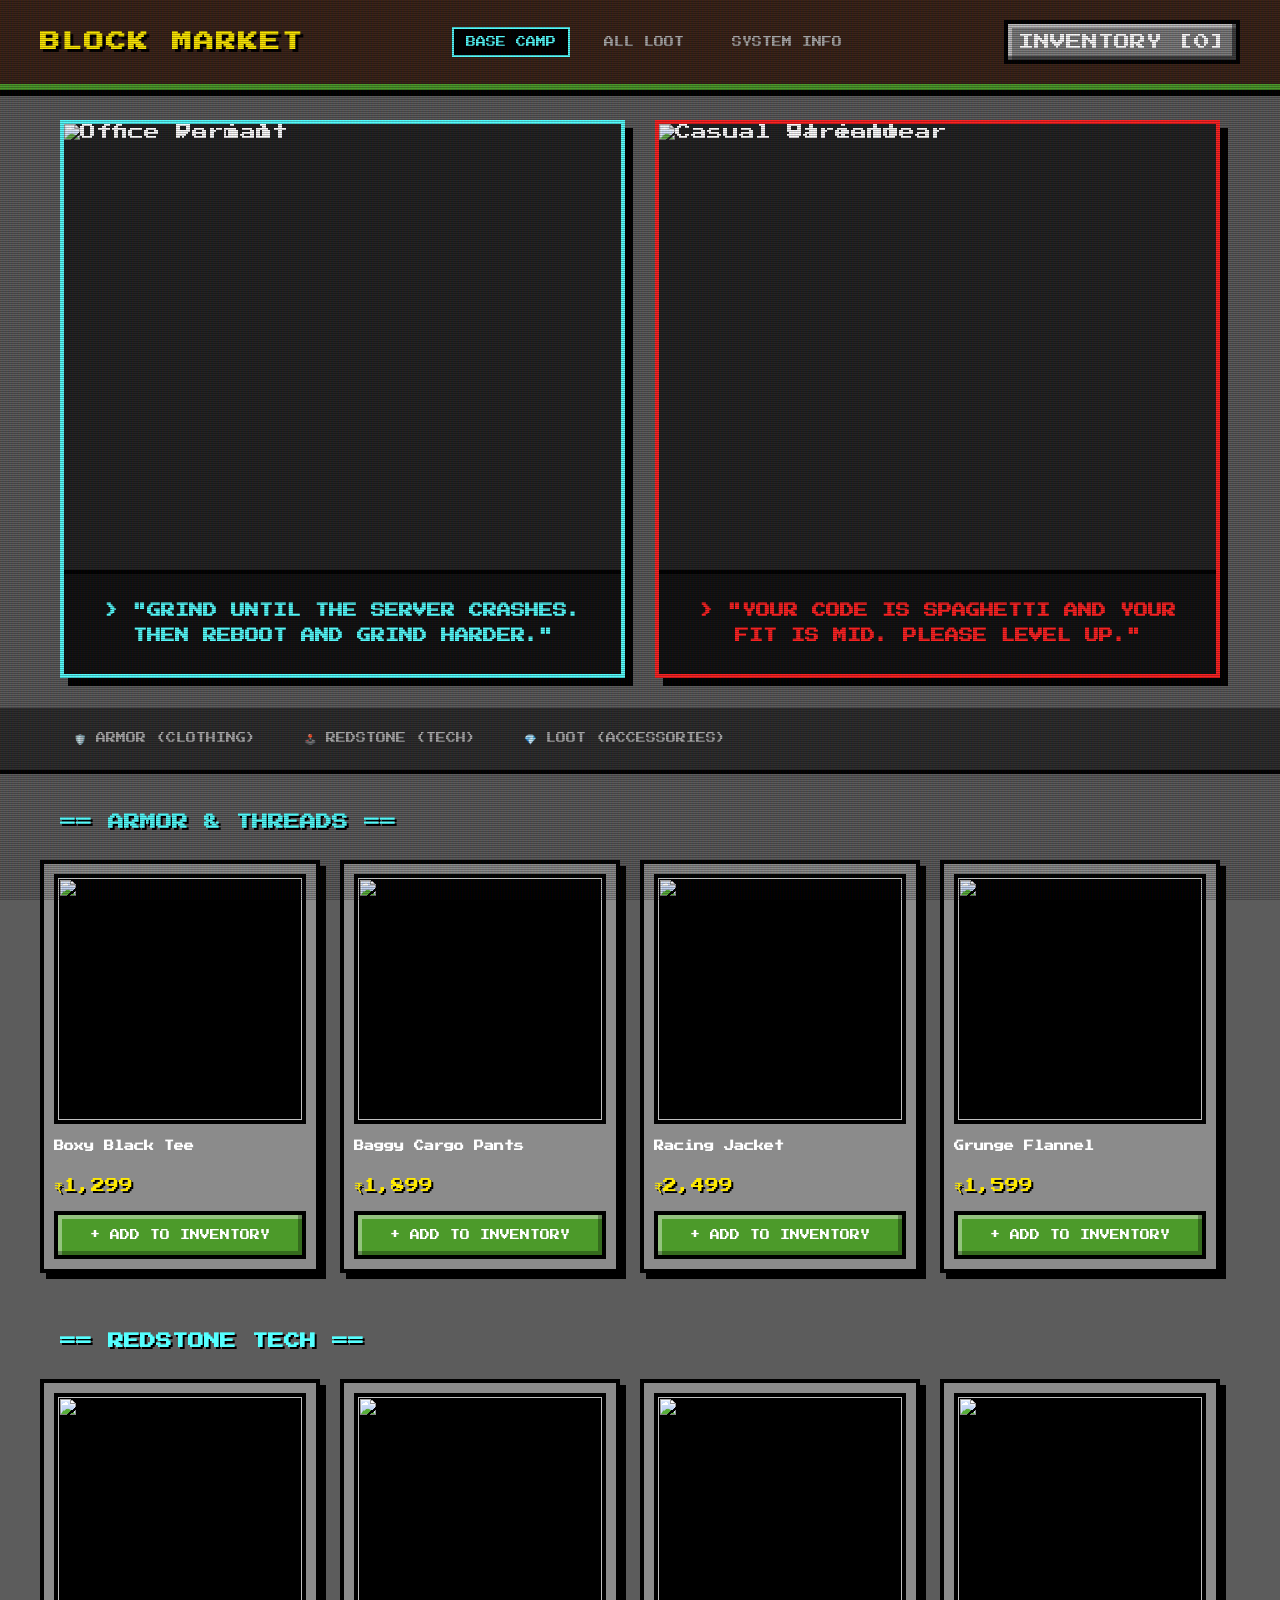
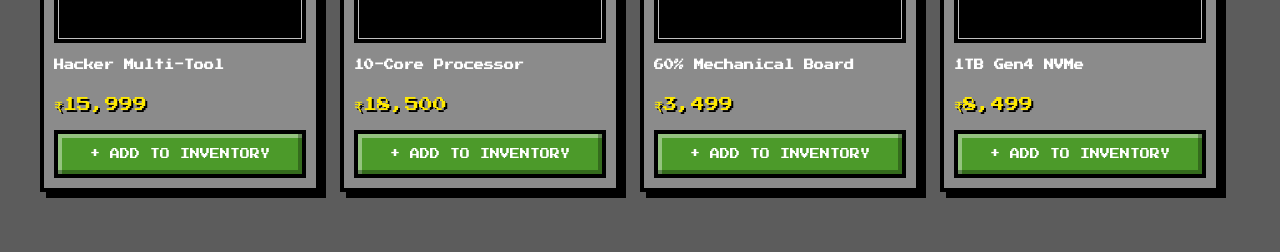
==== index.html @ bf69b3f7 "Add files via upload" ====
<!DOCTYPE html>
<html lang="en">
<head>
    <meta charset="UTF-8">
    <meta name="viewport" content="width=device-width, initial-scale=1.0">
    <title>BLOCK MARKET | Retro E-Commerce</title>
    <link rel="stylesheet" href="style.css">
    <link rel="stylesheet" href="https://cdn.snipcart.com/themes/v3.3.0/default/snipcart.css" />
    
    
</head>
<body>

<!-- 1. BLOCKY NAVBAR -->
    <header class="navbar">
        <div class="nav-container">
            <div class="logo"><h2>BLOCK MARKET</h2></div>
            
            <!-- THESE ARE THE LINKS I FORGOT TO GIVE YOU! -->
            <nav class="category-links" style="padding: 0;">
                <a href="index.html" style="color: #55FFFF; border-color: #55FFFF; background: #000;">BASE CAMP</a>
                <a href="shop.html">ALL LOOT</a>
                <a href="about.html">SYSTEM INFO</a>
            </nav>

            <div class="cart-icon-container snipcart-checkout">
                <span class="cart-text">INVENTORY [<span id="cart-count" class="snipcart-items-count">0</span>]</span>
            </div>
        </div>
    </header>
    <section class="hero-banners">
        
        <div class="banner-card dedication-card">
            <div class="banner-img-wrapper">
                <img src="https://images.unsplash.com/photo-1507003211169-0a1dd7228f2d?w=800" class="secondary-img" alt="Office Variant">
                <img src="https://images.unsplash.com/photo-1617127365659-c47fa864d8bc?w=800" class="primary-img" alt="Office Formal">
            </div>
            <div class="banner-quote">
                > "GRIND UNTIL THE SERVER CRASHES. THEN REBOOT AND GRIND HARDER."
            </div>
        </div>

        <div class="banner-card roast-card">
            <div class="banner-img-wrapper">
                <img src="https://images.unsplash.com/photo-1529139574466-a303027c028b?w=800" class="secondary-img" alt="Casual Variant">
                <img src="https://images.unsplash.com/photo-1523398002811-999aa8d9512e?w=800" class="primary-img" alt="Casual Streetwear">
            </div>
            <div class="banner-quote">
                > "YOUR CODE IS SPAGHETTI AND YOUR FIT IS MID. PLEASE LEVEL UP."
            </div>
        </div>

    </section>

    <div class="category-bar">
        <div class="category-links">
            <a href="#armor">🛡️ ARMOR (CLOTHING)</a>
            <a href="#redstone">🕹️ REDSTONE (TECH)</a>
            <a href="#loot">💎 LOOT (ACCESSORIES)</a>
        </div>
    </div>

    <h2 class="section-title" id="armor">== ARMOR & THREADS ==</h2>
    <div class="slider-container">
        
        <div class="product-card">
            <div class="img-wrapper">
                <img src="https://images.unsplash.com/photo-1521572267360-ee0c2909d518?w=500" class="secondary-img">
                <img src="https://images.unsplash.com/photo-1583743814966-8936f5b7be1a?w=500" class="primary-img">
            </div>
            <h3 class="product-name">Boxy Black Tee</h3>
            <span class="current-price">₹1,299</span>
            <button class="add-to-cart-btn snipcart-add-item" data-item-id="m-001" data-item-price="1299.00" data-item-name="Boxy Black Tee" data-item-url="index.html" data-item-image="https://images.unsplash.com/photo-1583743814966-8936f5b7be1a?w=500">+ ADD TO INVENTORY</button>
        </div>

        <div class="product-card">
            <div class="img-wrapper">
                <img src="https://images.unsplash.com/photo-1542272604-787c3835535d?w=500" class="secondary-img">
                <img src="https://images.unsplash.com/photo-1624378439575-d8705ad7ae80?w=500" class="primary-img">
            </div>
            <h3 class="product-name">Baggy Cargo Pants</h3>
            <span class="current-price">₹1,899</span>
            <button class="add-to-cart-btn snipcart-add-item" data-item-id="m-002" data-item-price="1899.00" data-item-name="Baggy Cargo Pants" data-item-url="index.html" data-item-image="https://images.unsplash.com/photo-1624378439575-d8705ad7ae80?w=500">+ ADD TO INVENTORY</button>
        </div>

        <div class="product-card">
            <div class="img-wrapper">
                <img src="https://images.unsplash.com/photo-1551028719-00167b16eac5?w=500" class="secondary-img">
                <img src="https://images.unsplash.com/photo-1559551409-dadc959f76b8?w=500" class="primary-img">
            </div>
            <h3 class="product-name">Racing Jacket</h3>
            <span class="current-price">₹2,499</span>
            <button class="add-to-cart-btn snipcart-add-item" data-item-id="m-003" data-item-price="2499.00" data-item-name="Racing Jacket" data-item-url="index.html" data-item-image="https://images.unsplash.com/photo-1559551409-dadc959f76b8?w=500">+ ADD TO INVENTORY</button>
        </div>

        <div class="product-card">
            <div class="img-wrapper">
                <img src="https://images.unsplash.com/photo-1598033129183-c4f50c736f10?w=500" class="secondary-img">
                <img src="https://images.unsplash.com/photo-1516257984-b1b4d707412e?w=500" class="primary-img">
            </div>
            <h3 class="product-name">Grunge Flannel</h3>
            <span class="current-price">₹1,599</span>
            <button class="add-to-cart-btn snipcart-add-item" data-item-id="m-004" data-item-price="1599.00" data-item-name="Grunge Flannel" data-item-url="index.html" data-item-image="https://images.unsplash.com/photo-1516257984-b1b4d707412e?w=500">+ ADD TO INVENTORY</button>
        </div>
    </div> <h2 class="section-title" id="redstone">== REDSTONE TECH ==</h2>
    <div class="slider-container">
        
        <div class="product-card">
            <div class="img-wrapper">
                <img src="https://images.unsplash.com/photo-1601597111158-2fceff292cdc?w=500" class="secondary-img">
                <img src="https://images.unsplash.com/photo-1550009158-9ebf69173e03?w=500" class="primary-img">
            </div>
            <h3 class="product-name">Hacker Multi-Tool</h3>
            <span class="current-price">₹15,999</span>
            <button class="add-to-cart-btn snipcart-add-item" data-item-id="m-005" data-item-price="15999.00" data-item-name="Hacker Multi-Tool" data-item-url="index.html" data-item-image="https://images.unsplash.com/photo-1550009158-9ebf69173e03?w=500">+ ADD TO INVENTORY</button>
        </div>

        <div class="product-card">
            <div class="img-wrapper">
                <img src="https://images.unsplash.com/photo-1591405351990-4726e331f141?w=500" class="secondary-img">
                <img src="https://images.unsplash.com/photo-1555680202-c86f0e12f086?w=500" class="primary-img">
            </div>
            <h3 class="product-name">10-Core Processor</h3>
            <span class="current-price">₹18,500</span>
            <button class="add-to-cart-btn snipcart-add-item" data-item-id="m-006" data-item-price="18500.00" data-item-name="10-Core Processor" data-item-url="index.html" data-item-image="https://images.unsplash.com/photo-1555680202-c86f0e12f086?w=500">+ ADD TO INVENTORY</button>
        </div>

        <div class="product-card">
            <div class="img-wrapper">
                <img src="https://images.unsplash.com/photo-1618384887929-16ec33fab9ef?w=500" class="secondary-img">
                <img src="https://images.unsplash.com/photo-1595225476474-87563907a212?w=500" class="primary-img">
            </div>
            <h3 class="product-name">60% Mechanical Board</h3>
            <span class="current-price">₹3,499</span>
            <button class="add-to-cart-btn snipcart-add-item" data-item-id="m-007" data-item-price="3499.00" data-item-name="60% Mechanical Board" data-item-url="index.html" data-item-image="https://images.unsplash.com/photo-1595225476474-87563907a212?w=500">+ ADD TO INVENTORY</button>
        </div>

        <div class="product-card">
            <div class="img-wrapper">
                <img src="https://images.unsplash.com/photo-1562976540-1502c2145186?w=500" class="secondary-img">
                <img src="https://images.unsplash.com/photo-1531492746076-161ca9bcad58?w=500" class="primary-img">
            </div>
            <h3 class="product-name">1TB Gen4 NVMe</h3>
            <span class="current-price">₹8,499</span>
            <button class="add-to-cart-btn snipcart-add-item" data-item-id="m-008" data-item-price="8499.00" data-item-name="1TB Gen4 NVMe" data-item-url="index.html" data-item-image="https://images.unsplash.com/photo-1531492746076-161ca9bcad58?w=500">+ ADD TO INVENTORY</button>
        </div>
    </div> <script async src="https://cdn.snipcart.com/themes/v3.3.0/default/snipcart.js"></script>
    <div id="snipcart" data-api-key="YTQ1NDkwMzItZmE2Yy00NmVlLWI4M2ItMmEyOTYyNTI0NjYzNjM5MTYxMDgwOTM5ODA0NjU5" hidden></div>

</body>
</html>
---- style.css ----
/* =========================================
   BLOCK MARKET : MASTER STYLESHEET
   UI: 8-Bit Retro / Hacker Terminal
========================================= */

/* IMPORT GOOGLE PIXEL FONT */
@import url('https://fonts.googleapis.com/css2?family=Press+Start+2P&display=swap');

* {
    margin: 0;
    padding: 0;
    box-sizing: border-box;
    font-family: 'Press Start 2P', cursive;
    /* NEW: Custom Retro Crosshair Cursor */
    cursor: crosshair; 
}

body {
    background-color: #5C5C5C; /* Stone Gray */
    color: #FFFFFF;
    position: relative;
    overflow-x: hidden;
}

/* =========================================
   NEW FEATURE: CRT SCANLINE OVERLAY
========================================= */
body::after {
    content: " ";
    display: block;
    position: fixed;
    top: 0;
    left: 0;
    bottom: 0;
    right: 0;
    background: linear-gradient(rgba(18, 16, 16, 0) 50%, rgba(0, 0, 0, 0.25) 50%), linear-gradient(90deg, rgba(255, 0, 0, 0.06), rgba(0, 255, 0, 0.02), rgba(0, 0, 255, 0.06));
    z-index: 999;
    background-size: 100% 2px, 3px 100%;
    pointer-events: none; /* Ensures you can still click buttons through the effect */
}

/* =========================================
   NAVBAR & HEADER
========================================= */
.navbar {
    background-color: #3A2318; /* Dirt Brown */
    border-bottom: 6px solid #4C9A2A; /* Grass Green */
    padding: 20px;
    position: sticky;
    top: 0;
    z-index: 100;
    box-shadow: 0px 6px 0px #000000;
}

.nav-container {
    max-width: 1200px;
    margin: 0 auto;
    display: flex;
    justify-content: space-between;
    align-items: center;
}

.logo h2 {
    font-size: 20px;
    color: #FFEA00;
    text-shadow: 3px 3px 0px #000000;
    letter-spacing: 2px;
}

.cart-icon-container {
    background-color: #7D7D7D;
    border: 4px solid #000;
    padding: 10px;
    box-shadow: inset -4px -4px 0px rgba(0,0,0,0.5), inset 4px 4px 0px rgba(255,255,255,0.5);
    transition: transform 0.1s;
}

.cart-icon-container:active {
    transform: translateY(4px);
    box-shadow: inset 4px 4px 0px rgba(0,0,0,0.5);
}

/* =========================================
   CATEGORY LINKS BAR (SHEIN STYLE)
========================================= */
.category-bar {
    background-color: #2D2D2D;
    padding: 15px 0;
    overflow-x: auto;
    white-space: nowrap;
    border-bottom: 4px solid #000;
}

.category-links {
    max-width: 1200px;
    margin: 0 auto;
    display: flex;
    gap: 20px;
    padding: 0 20px;
}

.category-links a {
    color: #AAAAAA;
    text-decoration: none;
    font-size: 10px;
    padding: 8px 12px;
    border: 2px solid transparent;
    transition: all 0.2s;
}

.category-links a:hover {
    color: #55FFFF;
    border: 2px dashed #55FFFF;
    background-color: #000;
}

/* =========================================
   HORIZONTAL SLIDER CONFIGURATION
========================================= */
.section-title {
    max-width: 1200px;
    margin: 40px auto 20px auto;
    padding: 0 20px;
    font-size: 16px;
    color: #55FFFF; /* Diamond Blue */
    text-shadow: 2px 2px 0px #000;
    animation: blink 2s infinite; /* Retro blinking text */
}

@keyframes blink {
    0%, 100% { opacity: 1; }
    50% { opacity: 0.8; }
}

.slider-container {
    max-width: 1200px;
    margin: 0 auto 40px auto;
    padding: 10px 20px;
    display: flex;
    overflow-x: auto;
    scroll-snap-type: x mandatory;
    gap: 20px;
    padding-bottom: 20px;
}

.slider-container::-webkit-scrollbar {
    height: 12px;
}
.slider-container::-webkit-scrollbar-track {
    background: #222;
    border: 2px solid #000;
}
.slider-container::-webkit-scrollbar-thumb {
    background: #FFEA00;
    border: 2px solid #000;
}

/* =========================================
   8-BIT PRODUCT CARDS
========================================= */
.product-card {
    min-width: 280px;
    background-color: #8B8B8B;
    border: 4px solid #000;
    padding: 10px;
    scroll-snap-align: start;
    position: relative;
    box-shadow: 6px 6px 0px #000;
    transition: transform 0.2s;
}

.product-card:hover {
    transform: translateY(-5px);
}

.img-wrapper {
    position: relative;
    width: 100%;
    height: 250px;
    border: 4px solid #000;
    background-color: #000;
    overflow: hidden;
    margin-bottom: 15px;
}

.img-wrapper img {
    position: absolute;
    top: 0;
    left: 0;
    width: 100%;
    height: 100%;
    object-fit: cover;
    transition: opacity 0.3s ease;
    /* Optional: Pixelate images slightly for more retro feel */
    image-rendering: pixelated; 
}

.product-card:hover .primary-img {
    opacity: 0; 
}

.product-name {
    font-size: 10px;
    line-height: 1.5;
    height: 30px;
    overflow: hidden;
    margin-bottom: 10px;
    color: #FFF;
}

.current-price {
    font-size: 14px;
    color: #FFEA00;
    display: block;
    margin-bottom: 15px;
    text-shadow: 2px 2px 0px #000;
}

/* =========================================
   NEW FEATURE: GLITCH HOVER BUTTON
========================================= */
.add-to-cart-btn {
    width: 100%;
    background-color: #4C9A2A;
    color: white;
    border: 4px solid #000;
    padding: 15px 10px;
    font-size: 10px;
    box-shadow: inset -4px -4px 0px rgba(0,0,0,0.3), inset 4px 4px 0px rgba(255,255,255,0.4);
    position: relative;
}

.add-to-cart-btn:hover {
    background-color: #55FFFF;
    color: #000;
    animation: glitch 0.2s linear infinite;
}

.add-to-cart-btn:active {
    box-shadow: inset 4px 4px 0px rgba(0,0,0,0.5);
    background-color: #FF2222;
    color: #FFF;
}

@keyframes glitch {
    0% { transform: translate(0) }
    20% { transform: translate(-2px, 2px) }
    40% { transform: translate(-2px, -2px) }
    60% { transform: translate(2px, 2px) }
    80% { transform: translate(2px, -2px) }
    100% { transform: translate(0) }
}
/* =========================================
   HERO BANNERS (OFFICE VS CASUAL)
========================================= */
.hero-banners {
    max-width: 1200px;
    margin: 30px auto;
    display: grid;
    grid-template-columns: 1fr 1fr; /* Two columns side by side */
    gap: 30px;
    padding: 0 20px;
}

.banner-card {
    background-color: #000;
    border: 4px solid #fff;
    box-shadow: 8px 8px 0px #000;
    position: relative;
    overflow: hidden;
    display: flex;
    flex-direction: column;
    transition: transform 0.2s;
}

.banner-card:hover {
    transform: translate(-4px, -4px);
    box-shadow: 12px 12px 0px #000;
}

/* Dedication Theme (Cyan) */
.dedication-card { border-color: #55FFFF; }
.dedication-card .banner-quote { color: #55FFFF; }

/* Roast Theme (Red) */
.roast-card { border-color: #FF2222; }
.roast-card .banner-quote { color: #FF2222; }

/* Image Setup */
.banner-img-wrapper {
    position: relative;
    width: 100%;
    height: 450px; /* Tall, premium look */
    background-color: #222;
    border-bottom: 4px solid #000;
}

.banner-img-wrapper img {
    position: absolute;
    top: 0;
    left: 0;
    width: 100%;
    height: 100%;
    object-fit: cover;
    transition: opacity 0.3s ease;
    filter: grayscale(30%) contrast(120%); /* Adds a gritty, retro texture to the photos */
}

/* The Hover Trick */
.banner-card:hover .primary-img {
    opacity: 0;
}

/* The Text Box */
.banner-quote {
    padding: 25px;
    font-size: 14px;
    line-height: 1.8;
    text-align: center;
    background-color: #111;
    font-weight: bold;
}

/* Mobile Responsiveness (Stacks them on top of each other on phones) */
@media (max-width: 768px) {
    .hero-banners {
        grid-template-columns: 1fr;
    }
    .banner-img-wrapper {
        height: 350px;
    }
}
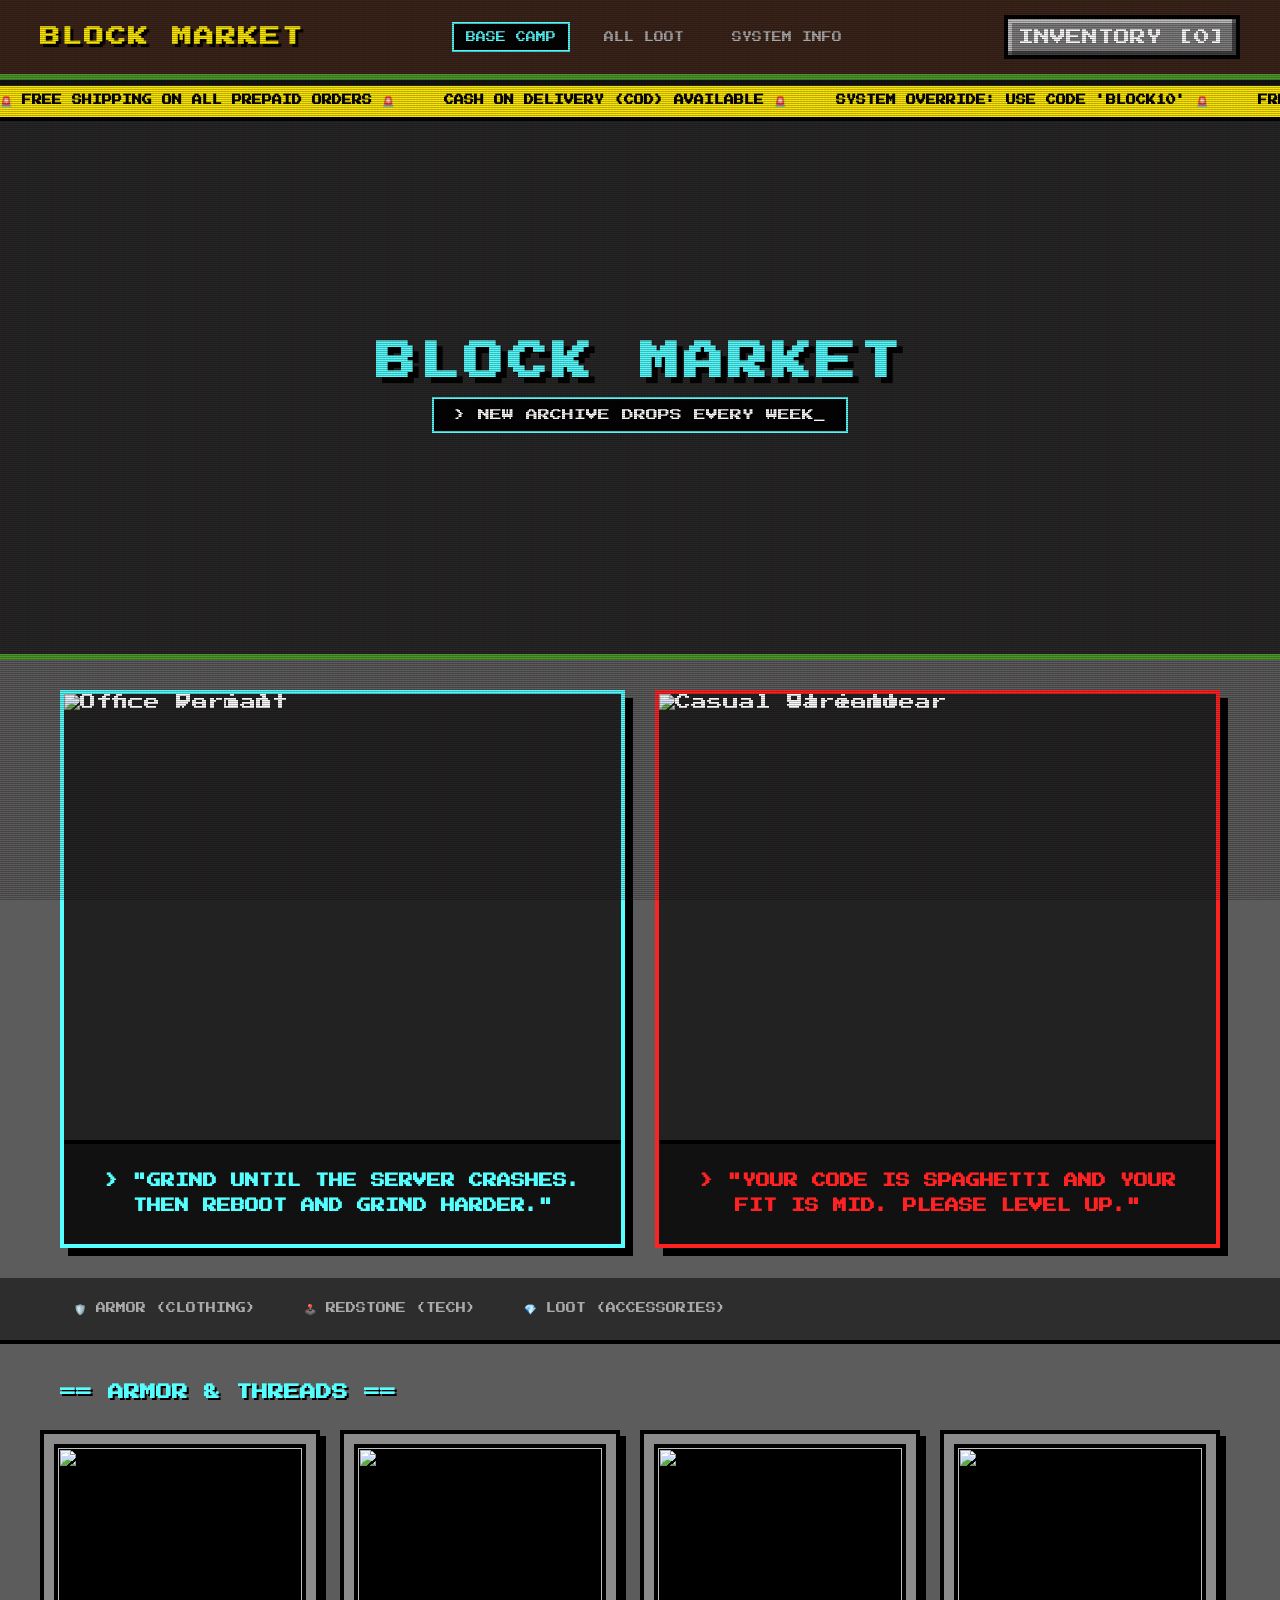
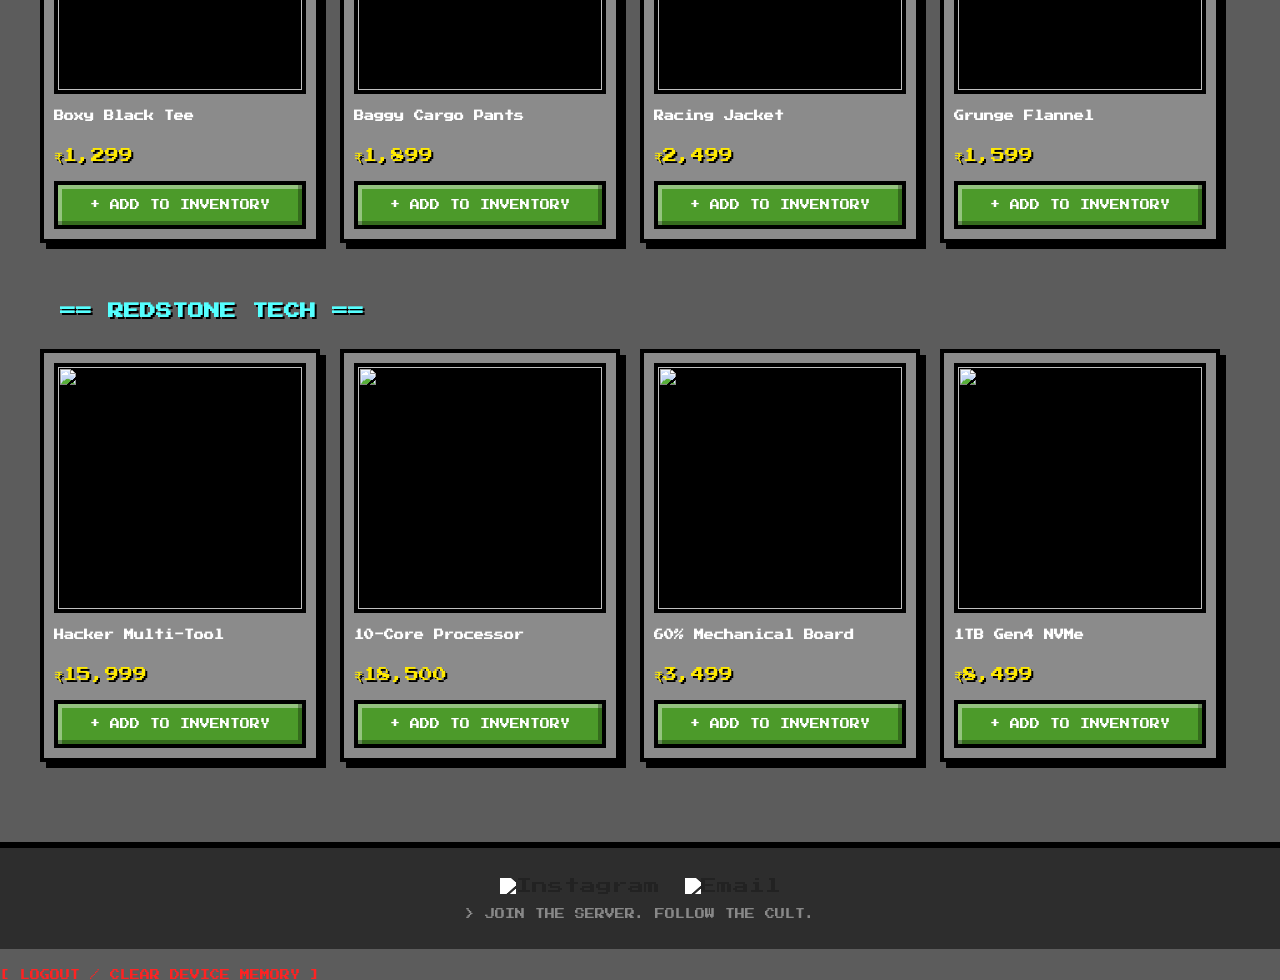
==== commit c2f08b2d: "Add files via upload" ====
--- a/index.html
+++ b/index.html
@@ -4,12 +4,40 @@
     <meta charset="UTF-8">
     <meta name="viewport" content="width=device-width, initial-scale=1.0">
     <title>BLOCK MARKET | Retro E-Commerce</title>
+    <meta name="description" content="Block Market: Underground streetwear, Y2K archive fashion, and retro tech apparel based in Bangalore.">
+    <meta name="keywords" content="Block market store, streetwear India, archive fashion bangalore, retro clothing, hacker apparel">
+    <meta name="author" content="Block Market">
     <link rel="stylesheet" href="style.css">
     <link rel="stylesheet" href="https://cdn.snipcart.com/themes/v3.3.0/default/snipcart.css" />
     
     
 </head>
 <body>
+    <!-- =========================================
+         FIRST-TIME VISITOR LOGIN OVERLAY 
+    ========================================= -->
+    <div id="login-modal" class="modal-overlay">
+        <div class="terminal-box login-box">
+            <h2 style="color: #55FFFF; margin-bottom: 10px;">> SYSTEM ACCESS</h2>
+            <p style="font-size: 10px; margin-bottom: 20px;">ENTER MOBILE NUMBER TO INITIATE SESSION.</p>
+            
+            <input type="tel" id="mobile-input" placeholder="+91 _ _ _ _ _  _ _ _ _ _" class="retro-input">
+            <button onclick="grantAccess()" class="retro-btn">LINK DEVICE</button>
+            
+            <p style="font-size: 8px; margin-top: 15px; color: #888;">> GUEST ACCESS GRANTED UPON ENTRY</p>
+        </div>
+    </div>
+    <!-- =========================================
+         SCROLLING ANNOUNCEMENT BAR 
+    ========================================= -->
+    <div class="announcement-bar">
+        <div class="scrolling-text">
+            <span>🚨 FREE SHIPPING ON ALL PREPAID ORDERS 🚨</span>
+            <span>CASH ON DELIVERY (COD) AVAILABLE 🚨</span>
+            <span>SYSTEM OVERRIDE: USE CODE 'BLOCK10' 🚨</span>
+            <span>FREE SHIPPING ON ALL PREPAID ORDERS 🚨</span>
+        </div>
+    </div>
 
 <!-- 1. BLOCKY NAVBAR -->
     <header class="navbar">
@@ -28,6 +56,15 @@
             </div>
         </div>
     </header>
+    <!-- =========================================
+         MOVING HERO POSTER
+    ========================================= -->
+    <section class="moving-hero">
+        <div class="hero-overlay">
+            <h1 class="hero-title">BLOCK MARKET</h1>
+            <p class="hero-subtitle">> NEW ARCHIVE DROPS EVERY WEEK_</p>
+        </div>
+    </section>
     <section class="hero-banners">
         
         <div class="banner-card dedication-card">
@@ -144,8 +181,77 @@
             <span class="current-price">₹8,499</span>
             <button class="add-to-cart-btn snipcart-add-item" data-item-id="m-008" data-item-price="8499.00" data-item-name="1TB Gen4 NVMe" data-item-url="index.html" data-item-image="https://images.unsplash.com/photo-1531492746076-161ca9bcad58?w=500">+ ADD TO INVENTORY</button>
         </div>
-    </div> <script async src="https://cdn.snipcart.com/themes/v3.3.0/default/snipcart.js"></script>
+    </div> 
+    <!-- =========================================
+         FOOTER & SOCIAL LINKS
+    ========================================= -->
+    <footer class="site-footer">
+        <div class="social-links">
+            
+            <!-- INSTAGRAM LINK -->
+            <!-- Replace 'your_profile_username' with your actual Instagram handle -->
+            <a href="https://www.instagram.com/your_profile_username/" target="_blank" class="social-icon">
+                <img src="https://cdn-icons-png.flaticon.com/512/1384/1384031.png" alt="Instagram">
+            </a>
+            
+            <!-- AUTOMATIC EMAIL LINK -->
+            <!-- Replace 'yourname@email.com' with your business email address -->
+            <a href="mailto:yourname@email.com?subject=Block%20Market%20Inquiry" class="social-icon">
+                <img src="https://cdn-icons-png.flaticon.com/512/732/732200.png" alt="Email">
+            </a>
+            
+        </div>
+        <p class="footer-text">> JOIN THE SERVER. FOLLOW THE CULT.</p>
+    </footer>
+    <p style="margin-top: 15px;">
+    <a href="#" onclick="localStorage.clear(); location.reload();" style="color: #FF2222; font-size: 10px; text-decoration: none;">[ LOGOUT / CLEAR DEVICE MEMORY ]</a>
+</p>
+    
+    <script async src="https://cdn.snipcart.com/themes/v3.3.0/default/snipcart.js"></script>
     <div id="snipcart" data-api-key="YTQ1NDkwMzItZmE2Yy00NmVlLWI4M2ItMmEyOTYyNTI0NjYzNjM5MTYxMDgwOTM5ODA0NjU5" hidden></div>
+    
+    <!-- =========================================
+         EVENT INTERCEPTION & LOGIN LOGIC
+    ========================================= -->
+    <script>
+        // 1. The Interceptor: Listen to ALL clicks on the webpage BEFORE they process
+        document.addEventListener('click', function(event) {
+            
+            // Check if the exact thing they clicked was a Snipcart Add button
+            if (event.target.closest('.snipcart-add-item')) {
+                
+                // Check browser memory
+                let hasVisited = localStorage.getItem("userLoggedIn");
+                
+                // If they have NO memory tag (not logged in)
+                if (!hasVisited) {
+                    event.preventDefault();     // Block the button's default action
+                    event.stopPropagation();    // Block Snipcart from seeing the click
+                    
+                    // Trigger the login pop-up instead
+                    document.getElementById("login-modal").style.display = "flex";
+                }
+                // If they DO have the memory tag, the code does nothing and Snipcart works normally!
+            }
+        }, true); // The 'true' at the end is the master key. It forces this script to run before any other script on the website.
+
+        // 2. Grant Access Function (Runs when they submit their number)
+        function grantAccess() {
+            let mobile = document.getElementById("mobile-input").value;
+            
+            if (mobile.length > 5) {
+                // Write the permanent tag into their browser
+                localStorage.setItem("userLoggedIn", "true");
+                
+                // Hide the pop-up
+                document.getElementById("login-modal").style.display = "none";
+                
+                alert("Device Linked! You can now add items to your inventory.");
+            } else {
+                alert("ERROR: Invalid Mobile Number.");
+            }
+        }
+    </script>
 
 </body>
 </html>
--- a/style.css
+++ b/style.css
@@ -38,20 +38,29 @@
     background-size: 100% 2px, 3px 100%;
     pointer-events: none; /* Ensures you can still click buttons through the effect */
 }
-
-/* =========================================
-   NAVBAR & HEADER
+/* =========================================
+   FIXED APP-STYLE NAVBAR
 ========================================= */
 .navbar {
-    background-color: #3A2318; /* Dirt Brown */
-    border-bottom: 6px solid #4C9A2A; /* Grass Green */
-    padding: 20px;
-    position: sticky;
+    background-color: #3A2318;
+    border-bottom: 6px solid #4C9A2A;
+    padding: 15px 20px;
+    
+    /* THESE 4 LINES MAKE IT STICK TO THE TOP FOREVER */
+    position: fixed;
     top: 0;
-    z-index: 100;
-    box-shadow: 0px 6px 0px #000000;
-}
-
+    left: 0;
+    width: 100%;
+    z-index: 999;
+    box-shadow: 0px 6px 0px rgba(0,0,0,0.8);
+}
+
+/* Because the navbar is fixed, we need to push the rest of the website down so it doesn't hide behind the navbar */
+body {
+    background-color: #5C5C5C;
+    color: #FFFFFF;
+    padding-top: 80px; /* Pushes content down below the fixed header */
+}
 .nav-container {
     max-width: 1200px;
     margin: 0 auto;
@@ -329,4 +338,268 @@
     .banner-img-wrapper {
         height: 350px;
     }
+}
+/* 6. Fix the scrolling announcement bar for Mobile */
+    .announcement-bar {
+        top: 55px; /* Mobile navbar is shorter, so we move it up slightly */
+        font-size: 8px;
+        padding: 6px 0;
+    }
+    
+    body {
+        padding-top: 90px; /* Make room on mobile */
+    }
+/* Update your body padding to make room for BOTH fixed bars */
+body {
+    background-color: #5C5C5C;
+    color: #FFFFFF;
+    padding-top: 120px; /* Pushes content safely down */
+}
+
+.scrolling-text {
+    display: inline-block;
+    font-size: 10px;
+    font-weight: bold;
+    animation: scroll-left 20s linear infinite;
+}
+
+.scrolling-text span {
+    margin-right: 40px; /* Space between the phrases */
+}
+
+@keyframes scroll-left {
+    0% { transform: translateX(0%); }
+    100% { transform: translateX(-50%); }
+}
+
+/* =========================================
+   MOVING HERO POSTER
+========================================= */
+.moving-hero {
+    width: 100%;
+    height: 60vh; /* Takes up 60% of the screen height */
+    /* Swap this URL with your own downloaded image later! */
+    background-image: url('https://images.unsplash.com/photo-1550745165-9bc0b252726f?w=1600'); 
+    background-size: cover;
+    background-position: left center;
+    border-bottom: 6px solid #4C9A2A;
+    position: relative;
+    animation: pan-image 15s linear infinite alternate; /* The moving effect */
+}
+
+@keyframes pan-image {
+    0% { background-position: 0% 50%; }
+    100% { background-position: 100% 50%; }
+}
+
+.hero-overlay {
+    position: absolute;
+    top: 0; left: 0; right: 0; bottom: 0;
+    background: rgba(0, 0, 0, 0.6); /* Darkens the image so text is readable */
+    display: flex;
+    flex-direction: column;
+    justify-content: center;
+    align-items: center;
+    text-align: center;
+    padding: 20px;
+}
+
+.hero-title {
+    font-size: 40px;
+    color: #55FFFF;
+    text-shadow: 6px 6px 0px #000;
+    margin-bottom: 15px;
+    letter-spacing: 4px;
+}
+
+.hero-subtitle {
+    font-size: 12px;
+    color: #FFF;
+    background-color: #000;
+    padding: 10px 20px;
+    border: 2px solid #55FFFF;
+}
+/* =========================================
+   FIXED ANNOUNCEMENT BAR (DESKTOP)
+========================================= */
+.announcement-bar {
+    background-color: #FFEA00;
+    color: #000;
+    padding: 10px 0;
+    overflow: hidden;
+    white-space: nowrap;
+    border-bottom: 4px solid #000;
+    position: fixed;
+    
+    /* CHANGE THIS NUMBER: Increase it to push the bar further down */
+    top: 85px; 
+    
+    left: 0;
+    width: 100%;
+    z-index: 998; 
+}
+
+/* Pushes the main website down so it doesn't hide behind the bars */
+body {
+    padding-top: 150px; /* Increased to make room for the lower bar */
+}
+
+/* Pushes the main website down so it doesn't hide behind the two fixed headers */
+body {
+    padding-top: 120px; 
+}
+
+
+/* =========================================
+   MOBILE APP UI OVERRIDE (MAX 768px)
+========================================= */
+@media (max-width: 768px) {
+    
+    /* 1. Compact Navbar */
+    .navbar { padding: 10px 15px; }
+    .logo h2 { font-size: 14px; }
+    .cart-icon-container { padding: 5px; font-size: 10px; }
+
+    /* 2. Fix Body & Announcement Bar for Mobile Heights */
+    .announcement-bar {
+        /* CHANGE THIS NUMBER: Increase to push down on phones */
+        top: 70px; 
+        
+        font-size: 8px;
+        padding: 6px 0;
+    }
+    
+    body { 
+        padding-top: 120px; /* Increased to make room */
+    }
+    body { padding-top: 90px; }
+
+    /* 3. The 2-Column Zynculture Product Grid */
+    .shop-grid {
+        grid-template-columns: repeat(2, 1fr);
+        gap: 10px;
+        padding: 10px;
+    }
+
+    /* 4. Shrink the Product Cards */
+    .product-card {
+        min-width: 100%;
+        padding: 8px;
+        border: 3px solid #000;
+        box-shadow: 4px 4px 0px #000;
+    }
+
+    .img-wrapper {
+        height: 160px;
+        border: 3px solid #000;
+        margin-bottom: 10px;
+    }
+
+    .product-name {
+        font-size: 8px;
+        height: 24px;
+        margin-bottom: 5px;
+    }
+
+    .current-price {
+        font-size: 12px;
+        margin-bottom: 10px;
+    }
+
+    .add-to-cart-btn {
+        font-size: 8px;
+        padding: 10px 5px;
+        border: 3px solid #000;
+    }
+
+    /* 5. Compact Category Links */
+    .category-links a {
+        font-size: 9px;
+        padding: 6px 8px;
+    }
+}
+/* =========================================
+   FOOTER & SOCIAL ICONS CORRECTION
+========================================= */
+.site-footer {
+    background-color: #2D2D2D;
+    border-top: 6px solid #000;
+    text-align: center;
+    padding: 30px 20px;
+    margin-top: 60px;
+}
+
+.social-links {
+    display: flex;
+    justify-content: center;
+    gap: 25px;
+    margin-bottom: 15px;
+}
+
+/* THIS FORCES THE IMAGE TO STAY SMALL */
+.social-icon img {
+    width: 32px;  /* Forces width to 32 pixels */
+    height: 32px; /* Forces height to 32 pixels */
+    object-fit: contain; /* Prevents stretching */
+    filter: grayscale(100%) brightness(200%); 
+    transition: transform 0.2s, filter 0.2s;
+}
+
+.social-icon:hover img {
+    transform: translateY(-3px);
+    filter: grayscale(0%) brightness(100%); 
+}
+
+.footer-text {
+    font-size: 10px;
+    color: #888;
+}
+/* =========================================
+   LOGIN MODAL UI
+========================================= */
+.modal-overlay {
+    position: fixed;
+    top: 0; left: 0; width: 100%; height: 100%;
+    background: rgba(0, 0, 0, 0.9); /* Dark background */
+    z-index: 9999; /* Highest number so it covers EVERYTHING */
+    display: none; /* Hidden by default until JavaScript checks it */
+    justify-content: center;
+    align-items: center;
+}
+
+.login-box {
+    background-color: #000;
+    border: 4px solid #55FFFF;
+    padding: 40px;
+    text-align: center;
+    box-shadow: 10px 10px 0px #000;
+    width: 90%;
+    max-width: 400px;
+}
+
+.retro-input {
+    width: 100%;
+    padding: 15px;
+    background-color: #222;
+    border: 2px solid #FFF;
+    color: #55FFFF;
+    font-family: monospace;
+    font-size: 16px;
+    margin-bottom: 20px;
+    text-align: center;
+}
+
+.retro-btn {
+    width: 100%;
+    padding: 15px;
+    background-color: #55FFFF;
+    color: #000;
+    border: 3px solid #000;
+    font-weight: bold;
+    cursor: pointer;
+    font-family: monospace;
+}
+
+.retro-btn:hover {
+    background-color: #FFF;
 }
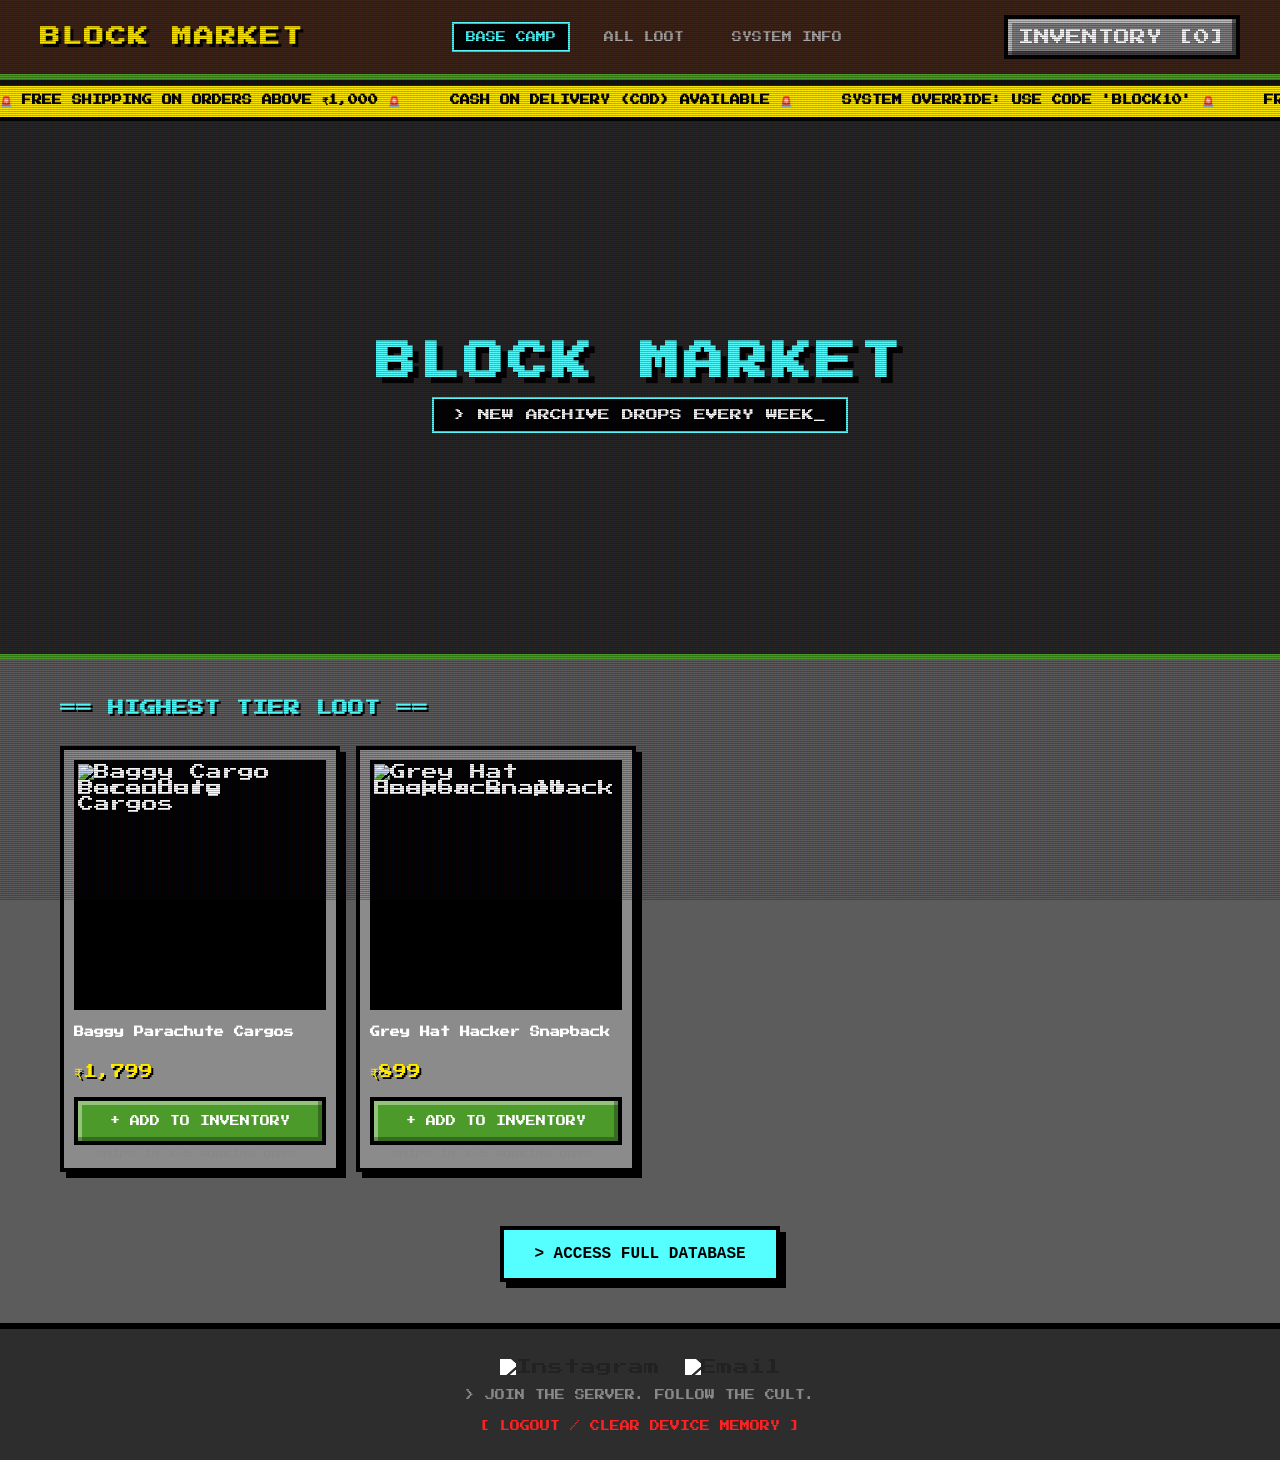
==== commit 5d7822fb: "Add files via upload" ====
--- a/index.html
+++ b/index.html
@@ -3,19 +3,49 @@
 <head>
     <meta charset="UTF-8">
     <meta name="viewport" content="width=device-width, initial-scale=1.0">
-    <title>BLOCK MARKET | Retro E-Commerce</title>
+    <title>BLOCK MARKET | Base Camp</title>
+    
     <meta name="description" content="Block Market: Underground streetwear, Y2K archive fashion, and retro tech apparel based in Bangalore.">
     <meta name="keywords" content="Block market store, streetwear India, archive fashion bangalore, retro clothing, hacker apparel">
     <meta name="author" content="Block Market">
+    
     <link rel="stylesheet" href="style.css">
     <link rel="stylesheet" href="https://cdn.snipcart.com/themes/v3.3.0/default/snipcart.css" />
     
-    
+    <style>
+        .shop-grid {
+            max-width: 1200px;
+            margin: 0 auto 60px auto;
+            padding: 10px 20px;
+            display: grid;
+            grid-template-columns: repeat(auto-fill, minmax(260px, 1fr));
+            gap: 25px;
+        }
+        .view-all-container {
+            text-align: center;
+            margin: 40px 0;
+        }
+        .view-all-btn {
+            background-color: #55FFFF;
+            color: #000;
+            padding: 15px 30px;
+            font-family: monospace;
+            font-size: 16px;
+            font-weight: bold;
+            text-decoration: none;
+            border: 4px solid #000;
+            box-shadow: 6px 6px 0px #000;
+            transition: all 0.2s;
+        }
+        .view-all-btn:hover {
+            background-color: #FFF;
+            transform: translate(-2px, -2px);
+            box-shadow: 8px 8px 0px #000;
+        }
+    </style>
 </head>
 <body>
-    <!-- =========================================
-         FIRST-TIME VISITOR LOGIN OVERLAY 
-    ========================================= -->
+
     <div id="login-modal" class="modal-overlay">
         <div class="terminal-box login-box">
             <h2 style="color: #55FFFF; margin-bottom: 10px;">> SYSTEM ACCESS</h2>
@@ -27,24 +57,11 @@
             <p style="font-size: 8px; margin-top: 15px; color: #888;">> GUEST ACCESS GRANTED UPON ENTRY</p>
         </div>
     </div>
-    <!-- =========================================
-         SCROLLING ANNOUNCEMENT BAR 
-    ========================================= -->
-    <div class="announcement-bar">
-        <div class="scrolling-text">
-            <span>🚨 FREE SHIPPING ON ALL PREPAID ORDERS 🚨</span>
-            <span>CASH ON DELIVERY (COD) AVAILABLE 🚨</span>
-            <span>SYSTEM OVERRIDE: USE CODE 'BLOCK10' 🚨</span>
-            <span>FREE SHIPPING ON ALL PREPAID ORDERS 🚨</span>
-        </div>
-    </div>
 
-<!-- 1. BLOCKY NAVBAR -->
     <header class="navbar">
         <div class="nav-container">
             <div class="logo"><h2>BLOCK MARKET</h2></div>
             
-            <!-- THESE ARE THE LINKS I FORGOT TO GIVE YOU! -->
             <nav class="category-links" style="padding: 0;">
                 <a href="index.html" style="color: #55FFFF; border-color: #55FFFF; background: #000;">BASE CAMP</a>
                 <a href="shop.html">ALL LOOT</a>
@@ -56,196 +73,92 @@
             </div>
         </div>
     </header>
-    <!-- =========================================
-         MOVING HERO POSTER
-    ========================================= -->
+
+    <div class="announcement-bar">
+        <div class="scrolling-text">
+            <span>🚨 FREE SHIPPING ON ORDERS ABOVE ₹1,000 🚨</span>
+            <span>CASH ON DELIVERY (COD) AVAILABLE 🚨</span>
+            <span>SYSTEM OVERRIDE: USE CODE 'BLOCK10' 🚨</span>
+            <span>FREE SHIPPING ON ORDERS ABOVE ₹1,000 🚨</span>
+        </div>
+    </div>
+
     <section class="moving-hero">
         <div class="hero-overlay">
             <h1 class="hero-title">BLOCK MARKET</h1>
             <p class="hero-subtitle">> NEW ARCHIVE DROPS EVERY WEEK_</p>
         </div>
     </section>
-    <section class="hero-banners">
-        
-        <div class="banner-card dedication-card">
-            <div class="banner-img-wrapper">
-                <img src="https://images.unsplash.com/photo-1507003211169-0a1dd7228f2d?w=800" class="secondary-img" alt="Office Variant">
-                <img src="https://images.unsplash.com/photo-1617127365659-c47fa864d8bc?w=800" class="primary-img" alt="Office Formal">
-            </div>
-            <div class="banner-quote">
-                > "GRIND UNTIL THE SERVER CRASHES. THEN REBOOT AND GRIND HARDER."
-            </div>
-        </div>
 
-        <div class="banner-card roast-card">
-            <div class="banner-img-wrapper">
-                <img src="https://images.unsplash.com/photo-1529139574466-a303027c028b?w=800" class="secondary-img" alt="Casual Variant">
-                <img src="https://images.unsplash.com/photo-1523398002811-999aa8d9512e?w=800" class="primary-img" alt="Casual Streetwear">
-            </div>
-            <div class="banner-quote">
-                > "YOUR CODE IS SPAGHETTI AND YOUR FIT IS MID. PLEASE LEVEL UP."
-            </div>
-        </div>
+    <h2 class="section-title" style="margin-top: 40px;">== HIGHEST TIER LOOT ==</h2>
 
-    </section>
-
-    <div class="category-bar">
-        <div class="category-links">
-            <a href="#armor">🛡️ ARMOR (CLOTHING)</a>
-            <a href="#redstone">🕹️ REDSTONE (TECH)</a>
-            <a href="#loot">💎 LOOT (ACCESSORIES)</a>
-        </div>
-    </div>
-
-    <h2 class="section-title" id="armor">== ARMOR & THREADS ==</h2>
-    <div class="slider-container">
-        
+    <div class="shop-grid">
         <div class="product-card">
             <div class="img-wrapper">
-                <img src="https://images.unsplash.com/photo-1521572267360-ee0c2909d518?w=500" class="secondary-img">
-                <img src="https://images.unsplash.com/photo-1583743814966-8936f5b7be1a?w=500" class="primary-img">
+                <img src="https://images.unsplash.com/photo-1542272604-787c3835535d?w=500" class="secondary-img" alt="Baggy Cargo secondary">
+                <img src="https://images.unsplash.com/photo-1624378439575-d8705ad7ae80?w=500" class="primary-img" alt="Baggy Parachute Cargos">
             </div>
-            <h3 class="product-name">Boxy Black Tee</h3>
-            <span class="current-price">₹1,299</span>
-            <button class="add-to-cart-btn snipcart-add-item" data-item-id="m-001" data-item-price="1299.00" data-item-name="Boxy Black Tee" data-item-url="index.html" data-item-image="https://images.unsplash.com/photo-1583743814966-8936f5b7be1a?w=500">+ ADD TO INVENTORY</button>
+            <h3 class="product-name">Baggy Parachute Cargos</h3>
+            <span class="current-price">₹1,799</span>
+            <button class="add-to-cart-btn snipcart-add-item" data-item-id="tc-009" data-item-price="1799.00" data-item-name="Baggy Parachute Cargos" data-item-url="index.html" data-item-image="https://images.unsplash.com/photo-1624378439575-d8705ad7ae80?w=500">+ ADD TO INVENTORY</button>
+            <p style="font-size: 8px; color: #888; margin-top: 5px; text-align: center;">SHIPS IN 3-5 WORKING DAYS.</p>
         </div>
 
         <div class="product-card">
             <div class="img-wrapper">
-                <img src="https://images.unsplash.com/photo-1542272604-787c3835535d?w=500" class="secondary-img">
-                <img src="https://images.unsplash.com/photo-1624378439575-d8705ad7ae80?w=500" class="primary-img">
+                <img src="https://images.unsplash.com/photo-1588850561407-ed78c282e89b?w=500" class="secondary-img" alt="Grey Hat Snapback alt">
+                <img src="https://images.unsplash.com/photo-1521369909029-133eb870f074?w=500" class="primary-img" alt="Grey Hat Hacker Snapback">
             </div>
-            <h3 class="product-name">Baggy Cargo Pants</h3>
-            <span class="current-price">₹1,899</span>
-            <button class="add-to-cart-btn snipcart-add-item" data-item-id="m-002" data-item-price="1899.00" data-item-name="Baggy Cargo Pants" data-item-url="index.html" data-item-image="https://images.unsplash.com/photo-1624378439575-d8705ad7ae80?w=500">+ ADD TO INVENTORY</button>
+            <h3 class="product-name">Grey Hat Hacker Snapback</h3>
+            <span class="current-price">₹899</span>
+            <button class="add-to-cart-btn snipcart-add-item" data-item-id="tc-008" data-item-price="899.00" data-item-name="Grey Hat Hacker Snapback" data-item-url="index.html" data-item-image="https://images.unsplash.com/photo-1521369909029-133eb870f074?w=500">+ ADD TO INVENTORY</button>
+            <p style="font-size: 8px; color: #888; margin-top: 5px; text-align: center;">SHIPS IN 3-5 WORKING DAYS.</p>
         </div>
+    </div>
 
-        <div class="product-card">
-            <div class="img-wrapper">
-                <img src="https://images.unsplash.com/photo-1551028719-00167b16eac5?w=500" class="secondary-img">
-                <img src="https://images.unsplash.com/photo-1559551409-dadc959f76b8?w=500" class="primary-img">
-            </div>
-            <h3 class="product-name">Racing Jacket</h3>
-            <span class="current-price">₹2,499</span>
-            <button class="add-to-cart-btn snipcart-add-item" data-item-id="m-003" data-item-price="2499.00" data-item-name="Racing Jacket" data-item-url="index.html" data-item-image="https://images.unsplash.com/photo-1559551409-dadc959f76b8?w=500">+ ADD TO INVENTORY</button>
-        </div>
+    <div class="view-all-container">
+        <a href="shop.html" class="view-all-btn">> ACCESS FULL DATABASE</a>
+    </div>
 
-        <div class="product-card">
-            <div class="img-wrapper">
-                <img src="https://images.unsplash.com/photo-1598033129183-c4f50c736f10?w=500" class="secondary-img">
-                <img src="https://images.unsplash.com/photo-1516257984-b1b4d707412e?w=500" class="primary-img">
-            </div>
-            <h3 class="product-name">Grunge Flannel</h3>
-            <span class="current-price">₹1,599</span>
-            <button class="add-to-cart-btn snipcart-add-item" data-item-id="m-004" data-item-price="1599.00" data-item-name="Grunge Flannel" data-item-url="index.html" data-item-image="https://images.unsplash.com/photo-1516257984-b1b4d707412e?w=500">+ ADD TO INVENTORY</button>
-        </div>
-    </div> <h2 class="section-title" id="redstone">== REDSTONE TECH ==</h2>
-    <div class="slider-container">
-        
-        <div class="product-card">
-            <div class="img-wrapper">
-                <img src="https://images.unsplash.com/photo-1601597111158-2fceff292cdc?w=500" class="secondary-img">
-                <img src="https://images.unsplash.com/photo-1550009158-9ebf69173e03?w=500" class="primary-img">
-            </div>
-            <h3 class="product-name">Hacker Multi-Tool</h3>
-            <span class="current-price">₹15,999</span>
-            <button class="add-to-cart-btn snipcart-add-item" data-item-id="m-005" data-item-price="15999.00" data-item-name="Hacker Multi-Tool" data-item-url="index.html" data-item-image="https://images.unsplash.com/photo-1550009158-9ebf69173e03?w=500">+ ADD TO INVENTORY</button>
-        </div>
-
-        <div class="product-card">
-            <div class="img-wrapper">
-                <img src="https://images.unsplash.com/photo-1591405351990-4726e331f141?w=500" class="secondary-img">
-                <img src="https://images.unsplash.com/photo-1555680202-c86f0e12f086?w=500" class="primary-img">
-            </div>
-            <h3 class="product-name">10-Core Processor</h3>
-            <span class="current-price">₹18,500</span>
-            <button class="add-to-cart-btn snipcart-add-item" data-item-id="m-006" data-item-price="18500.00" data-item-name="10-Core Processor" data-item-url="index.html" data-item-image="https://images.unsplash.com/photo-1555680202-c86f0e12f086?w=500">+ ADD TO INVENTORY</button>
-        </div>
-
-        <div class="product-card">
-            <div class="img-wrapper">
-                <img src="https://images.unsplash.com/photo-1618384887929-16ec33fab9ef?w=500" class="secondary-img">
-                <img src="https://images.unsplash.com/photo-1595225476474-87563907a212?w=500" class="primary-img">
-            </div>
-            <h3 class="product-name">60% Mechanical Board</h3>
-            <span class="current-price">₹3,499</span>
-            <button class="add-to-cart-btn snipcart-add-item" data-item-id="m-007" data-item-price="3499.00" data-item-name="60% Mechanical Board" data-item-url="index.html" data-item-image="https://images.unsplash.com/photo-1595225476474-87563907a212?w=500">+ ADD TO INVENTORY</button>
-        </div>
-
-        <div class="product-card">
-            <div class="img-wrapper">
-                <img src="https://images.unsplash.com/photo-1562976540-1502c2145186?w=500" class="secondary-img">
-                <img src="https://images.unsplash.com/photo-1531492746076-161ca9bcad58?w=500" class="primary-img">
-            </div>
-            <h3 class="product-name">1TB Gen4 NVMe</h3>
-            <span class="current-price">₹8,499</span>
-            <button class="add-to-cart-btn snipcart-add-item" data-item-id="m-008" data-item-price="8499.00" data-item-name="1TB Gen4 NVMe" data-item-url="index.html" data-item-image="https://images.unsplash.com/photo-1531492746076-161ca9bcad58?w=500">+ ADD TO INVENTORY</button>
-        </div>
-    </div> 
-    <!-- =========================================
-         FOOTER & SOCIAL LINKS
-    ========================================= -->
     <footer class="site-footer">
         <div class="social-links">
-            
-            <!-- INSTAGRAM LINK -->
-            <!-- Replace 'your_profile_username' with your actual Instagram handle -->
             <a href="https://www.instagram.com/your_profile_username/" target="_blank" class="social-icon">
                 <img src="https://cdn-icons-png.flaticon.com/512/1384/1384031.png" alt="Instagram">
             </a>
             
-            <!-- AUTOMATIC EMAIL LINK -->
-            <!-- Replace 'yourname@email.com' with your business email address -->
-            <a href="mailto:yourname@email.com?subject=Block%20Market%20Inquiry" class="social-icon">
+            <a href="mailto:admin@blockmarket.in?subject=Block%20Market%20Inquiry" class="social-icon">
                 <img src="https://cdn-icons-png.flaticon.com/512/732/732200.png" alt="Email">
             </a>
-            
         </div>
         <p class="footer-text">> JOIN THE SERVER. FOLLOW THE CULT.</p>
+        
+        <p style="margin-top: 15px;">
+            <a href="#" onclick="localStorage.clear(); location.reload();" style="color: #FF2222; font-size: 10px; text-decoration: none;">[ LOGOUT / CLEAR DEVICE MEMORY ]</a>
+        </p>
     </footer>
-    <p style="margin-top: 15px;">
-    <a href="#" onclick="localStorage.clear(); location.reload();" style="color: #FF2222; font-size: 10px; text-decoration: none;">[ LOGOUT / CLEAR DEVICE MEMORY ]</a>
-</p>
-    
+
     <script async src="https://cdn.snipcart.com/themes/v3.3.0/default/snipcart.js"></script>
     <div id="snipcart" data-api-key="YTQ1NDkwMzItZmE2Yy00NmVlLWI4M2ItMmEyOTYyNTI0NjYzNjM5MTYxMDgwOTM5ODA0NjU5" hidden></div>
-    
-    <!-- =========================================
-         EVENT INTERCEPTION & LOGIN LOGIC
-    ========================================= -->
+
     <script>
-        // 1. The Interceptor: Listen to ALL clicks on the webpage BEFORE they process
         document.addEventListener('click', function(event) {
-            
-            // Check if the exact thing they clicked was a Snipcart Add button
             if (event.target.closest('.snipcart-add-item')) {
-                
-                // Check browser memory
                 let hasVisited = localStorage.getItem("userLoggedIn");
                 
-                // If they have NO memory tag (not logged in)
                 if (!hasVisited) {
-                    event.preventDefault();     // Block the button's default action
-                    event.stopPropagation();    // Block Snipcart from seeing the click
-                    
-                    // Trigger the login pop-up instead
+                    event.preventDefault();     
+                    event.stopPropagation();    
                     document.getElementById("login-modal").style.display = "flex";
                 }
-                // If they DO have the memory tag, the code does nothing and Snipcart works normally!
             }
-        }, true); // The 'true' at the end is the master key. It forces this script to run before any other script on the website.
+        }, true); 
 
-        // 2. Grant Access Function (Runs when they submit their number)
         function grantAccess() {
             let mobile = document.getElementById("mobile-input").value;
             
             if (mobile.length > 5) {
-                // Write the permanent tag into their browser
                 localStorage.setItem("userLoggedIn", "true");
-                
-                // Hide the pop-up
                 document.getElementById("login-modal").style.display = "none";
-                
                 alert("Device Linked! You can now add items to your inventory.");
             } else {
                 alert("ERROR: Invalid Mobile Number.");
--- a/style.css
+++ b/style.css
@@ -602,4 +602,18 @@
 
 .retro-btn:hover {
     background-color: #FFF;
+}
+/* =========================================
+   SNIPCART ENGINE OVERRIDES
+========================================= */
+/* Forces the entire Snipcart checkout to sit above the fixed navbar */
+#snipcart, 
+.snipcart-modal__container {
+    z-index: 99999 !important; 
+}
+
+/* Optional: Pushes the cart down slightly if you still want the navbar visible */
+/* Only use this if the z-index fix above isn't exactly what you want */
+.snipcart-cart-header {
+    margin-top: 40px !important; 
 }
